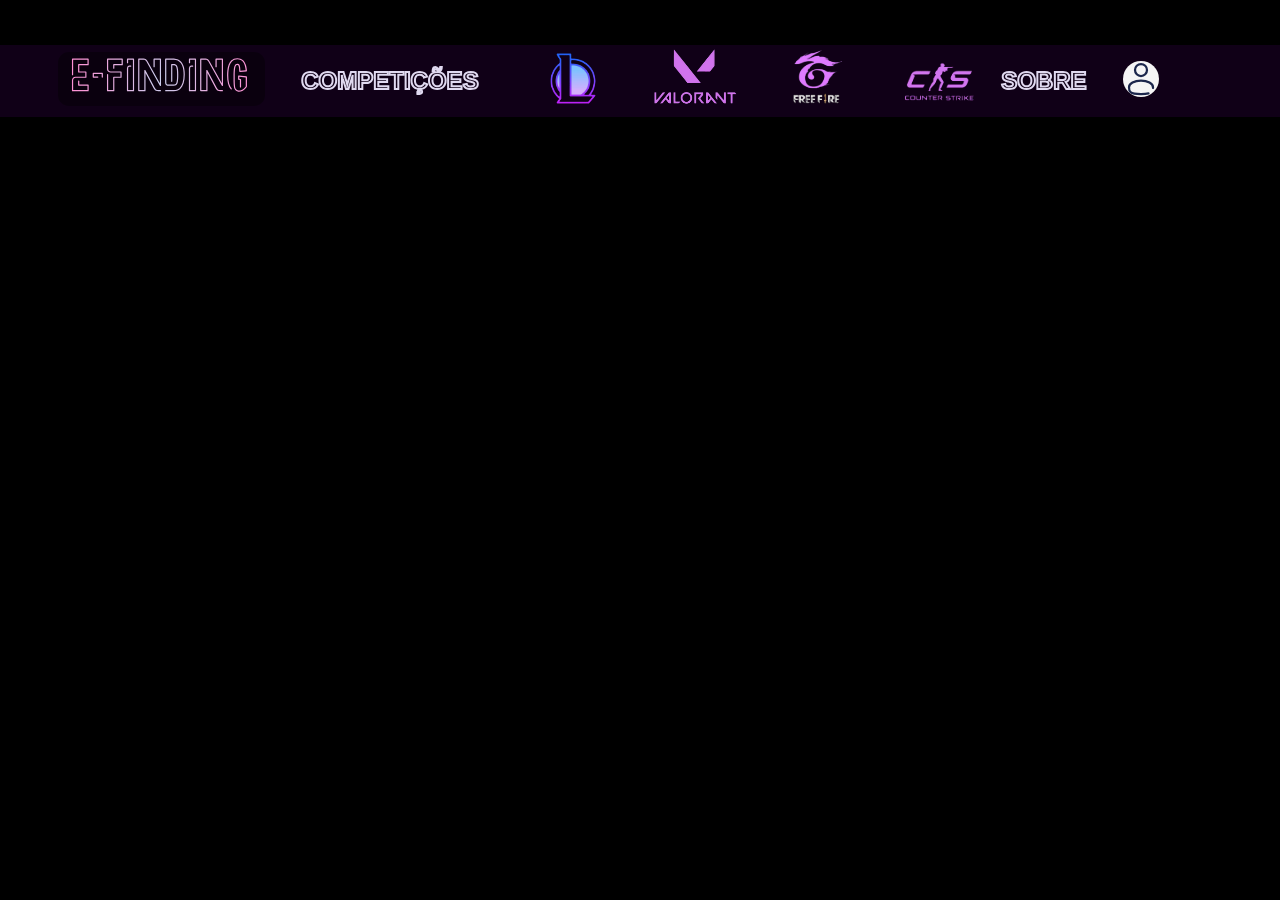
==== html/competicoes.html @ aa713867 "Pequenas alterações no design da página inicial" ====
<!DOCTYPE html>
<html lang="en">

<head>
    <meta charset="UTF-8">
    <meta name="viewport" content="width=device-width, initial-scale=1.0">
    <title>E-Finding: Conexão Gamer</title>
    <link rel="stylesheet" href="../css/main.css">
    <link rel="stylesheet" href="../css/aditional.css">
    <script src="js/main.js" defer>
    </script>
    <link rel="icon" type="image/x-icon" href="../img/favicon.ico">
</head>

<body>
    <div class="background">
        <header>
            <a href="../index.html"><img src="/img/logo.svg" alt="Logo da empresa" class="logo"></a>
            <ul>
                <li>
                    <a href="#" class="menu-item-vazado">COMPETIÇÕES</a>
                </li>
                <li>
                    <a href="#" class="icons">
                        <img src="../img/game-icons/lol.svg" alt="League of Legends">
                    </a>
                </li>
                <li>
                    <a href="#" class="icons">
                        <img src="../img/game-icons/valorant.svg" alt="Valorant">
                    </a>
                </li>
                <li>
                    <a href="#" class="icons">
                        <img src="../img/game-icons/freefire.svg" alt="Free Fire">
                    </a>
                </li>
                <li>
                    <a href="#" class="icons">
                        <img src="../img/game-icons/cs.svg" alt="Counter Strike: Global Offensive">
                    </a>
                </li>
                <li>
                    <a href="#" class="menu-item-vazado">SOBRE</a>
                </li>
                <li>
                    <a href="#" class="user-icon">
                        <img src="../img/bottons-svg/user-icon.svg" alt="Ícone de usuário">
                    </a>
                </li>
            </ul>
        </header>

</body>

</html>
---- css/main.css ----
:root {
    --bg-translucido: rgba(0, 0, 0, 0.377);
    --cor-neon-roxo: #b55fe6;
    --cor-neon-azul: #00f0ff;
    --texto-claro: #ffffff;
    --cor-texto-claro: #e0d9f0;
    --bg-roxo-translucido: #21012e85;
    --glow-azul: 0 0 5px var(--cor-neon-azul),
        0 0 8px var(--cor-neon-azul);
}

* {
    margin: 0;
    padding: 0;
    box-sizing: border-box;
}

html {
    scroll-behavior: smooth;
}

/* animations */
@keyframes deslocarBotao {
    0% {
        transform: translateX(-50%) translateY(0);
    }

    50% {
        transform: translateX(-50%) translateY(4vh);
    }

    100% {
        transform: translateX(-50%) translateY(0);
    }
}

body {
    font-family: 'Open Sans', sans-serif;
    background-repeat: no-repeat;
    min-height: 100vh;
    display: flex;
    flex-direction: column;
    background-color: black;
}

.background {
    top: 0;
    left: 0;
    width: 100%;
    height: 100%;
    background-image: url('../img/background.png');
    background-size: cover;
    background-repeat: no-repeat;
    border-radius: 3px solid var(--cor-neon-azul);
}

header {
    display: flex;
    justify-content: space-between;
    align-items: center;
    background-color: #21012e81;
    backdrop-filter: blur(1px);
    padding: 12px 40px;
    flex-direction: row;
    width: 100%;
    height: 8vh;
    position: fixed;
    z-index: 1000;
    margin-top: 5vh;
}

header ul {
    margin-left: auto;
    margin-right: 9vh;
    display: flex;
    align-items: center;
    gap: 4px;
    list-style: none;
}


.icons img {
    width: 13vh;
    height: 13vh;
}

.user-icon img {
    width: 4vh;
    height: 4vh;
    background-color: whitesmoke;
    border-radius: 50vh;
}

.logo {
    width: 23vh;
    height: auto;
    background-color: var(--bg-translucido);
    border-radius: 1.2vh;
    margin-right: 3vh;
    padding-right: 0.6vh;
    margin-left: 2vh;
    padding-left: 0.6vh;
}

header ul {
    margin-left: auto;
    display: flex;
    align-items: center;
    gap: 0.5vh;
    list-style: none;
}

header ul li {
    transition: transform 0.3s ease-in-out;
}

header ul li a {
    text-decoration: none;
    font-size: 1.2rem;
    font-weight: 300;
}

header ul li:hover {
    transform: scale(1.05);
}

.menu-item-vazado {
    font-family: 'Open Sans', sans-serif;
    font-weight: 800;
    font-size: 1.5rem;
    color: transparent;
    -webkit-text-stroke: 2px var(--cor-texto-claro);
    margin-right: 2rem;
}

main {
    display: flex;
    flex-direction: column;
    justify-content: center;
    align-items: center;
    min-height: 100vh;
    width: 100%;
}

.hero {

    min-height: 75vh;
    width: 90%;
    max-width: 1200px;
    background-color: rgba(0, 0, 0, 0.507);
    margin-top: 12vh;
    display: flex;
    flex-direction: column;
    align-items: center;
    justify-content: center;
    text-align: center;
    padding: 2rem;
    position: relative;
}

.hero h3 {
    color: black;
    background-color: var(--cor-neon-azul);
    padding: 0.6rem 1.2rem;
    border-radius: 20px;
    width: 25vh;
    margin: 0 auto 1.5rem auto;
}

.hero h1 {
    font-size: clamp(2.5rem, 6vw, 5rem);
    /* MÁGICA: Diminui em telas menores e expande até 5rem no monitor grande */
    color: var(--cor-neon-azul);
    text-shadow: var(--glow-azul);
    margin-bottom: 1.5rem;
    line-height: 1.2;
}

.hero p {
    font-weight: 600;
    /* Corrigido de 2000 (valores de font-weight vão até 900) */
    font-size: clamp(1.1rem, 2vw, 1.7rem);
    /* Fonte fluida conforme o tamanho do monitor */
    color: var(--texto-claro);
    max-width: 40rem;
    margin: 0 auto 2.5rem auto;
}


.arrow-button {
    position: absolute;
    bottom: 1vh;
    top: 62vh;
    left: 50%;
    transform: translateX(-50%);
    border: none;
    width: 8.5rem;
    height: 8.5rem;
    display: flex;
    justify-content: center;
    align-items: center;
    cursor: pointer;
    background-color: transparent;
}

.arrow-button img {
    width: 100%;
    /* Força a imagem a respeitar o tamanho do botão pai */
    height: 100%;
    object-fit: contain;
}

.arrow-button:hover {
    animation: deslocarBotao 1.3s ease-in-out infinite;
}

.arrow-button a {
    text-decoration: none;
}

.btn-hero {
    display: inline-block;
    color: var(--cor-neon-azul);
    padding: 1rem 2rem;
    font-size: 1.2rem;
    text-decoration: none;
    border: none;
    border-radius: 10px;
    background-color: black;
    background-image: url('/img/bottons-svg/bordas.svg');
    background-size: 125% 125%;
    background-repeat: no-repeat;
    background-position: center;
    transition: all 0.5s ease-in-out;
    margin-bottom: 3rem;

}

.btn-hero:hover {
    color: var(--cor-neon-roxo);
    transform: scale(1.05);
}

.games {
    width: 100%;
    height: 100vh;
    background: linear-gradient(to top, black, rgb(48, 9, 48), black);
    display: flex;
    justify-content: center;
    align-items: center;
}

.games a {
    text-decoration: none;
    font-weight: 600;
}

.game-icons {
    margin-left: 50px;
    display: flex;
    justify-content: center;
    align-items: center;
    flex-direction: column;
    gap: 20px;
    padding: 50px 0;
    transition: transform 0.5s ease-in-out;
    margin-left: 50px;
}

.game-icons p {
    color: var(--texto-claro);
    font-weight: 2000;
    font-size: 1.7rem;
    color: var(--texto-claro);
    width: 500px;
    margin-top: 0;
    display: flex;
    align-items: center;
    text-align: center;
}

.game-icons h2 {
    font-size: 3.5rem;
    color: var(--cor-neon-azul);
    text-shadow: var(--glow-azul);
    margin-bottom: 10px;
    margin-bottom: -20px;
}

.game-icons img {
    width: 20vh;
    transition: transform 0.3s ease-in-out;
}

.game-icons img:hover {
    transform: scale(1.1);
}

.carousel {
    box-shadow: 0 0 10px var(--cor-neon-azul);
    position: relative;
    width: 80vh;
    height: auto;
    overflow: hidden;
    border-radius: 10px;
    aspect-ratio: 16/9;
}

.container a {
    position: absolute;
    top: 0;
    left: 0;
    width: 100%;
    height: 100%;
    opacity: 0;
    transition: opacity 0.8s ease-in-out;
}


.container a.ativo {
    opacity: 1;
}

.container img {
    object-fit: cover;
    width: 100%;
    height: 100%;
}

.final {
    width: 100%;
    min-height: 100vh;
    background-image: url('../img/bg3.png');
    background-size: cover;
    background-repeat: no-repeat;
    display: flex;
    flex-direction: column;
    justify-content: center;
    align-items: center;
    gap: 1.5rem;
    padding: 2rem 1rem;
}

.final p {
    margin-top: 5vh;
    width: min(90vh, 90%);
    height: auto;
    font-weight: 600;
    font-size: 1.4rem;
    color: var(--texto-claro);
    background-color: var(--bg-roxo-translucido);
    padding: 50px;
    text-align: center;
    border-width: 5px;
    border-style: double;
    border-color: #aa0000;
    box-shadow: 0 0 10px rgba(255, 255, 255, 0.35),
        inset 0 0 10px rgba(255, 255, 255, 0.35);
}

.topo {
    display: flex;
    justify-content: center;
    align-items: center;
    width: 100%;
}

.topo a {
    color: var(--cor-neon-azul);
    text-decoration: none;
    font-weight: 700;
    padding: 0.75rem 1.2rem;
    border: 1px solid rgba(255, 255, 255, 0.2);
    border-radius: 999px;
    background: rgba(0, 0, 0, 0.35);
    transition: transform 0.3s ease, color 0.3s ease;
}

.topo a:hover {
    color: var(--cor-texto-claro);
    transform: translateY(-2px);
}

footer {
    width: 100%;
    background: var(--bg-roxo-translucido);
    backdrop-filter: blur(8px);
    -webkit-backdrop-filter: blur(8px);
    padding: 28px 40px;
    border-top: 1px solid rgba(255, 255, 255, 0.12);
    box-shadow: 0 -8px 24px rgba(0, 0, 0, 0.25);
}

.footer-content {
    max-width: 1200px;
    margin: 0 auto;
    display: flex;
    justify-content: space-between;
    align-items: center;
    color: var(--texto-claro);
    gap: 20px;
    font-size: 1rem;
}

.footer-content p {
    margin: 0;
    opacity: 0.95;
}

.footer-links {
    display: flex;
    gap: 20px;
    flex-wrap: wrap;
}

.footer-links a {
    color: var(--cor-neon-azul);
    text-decoration: none;
    font-weight: 600;
    opacity: 0.95;
    transition: color 0.3s ease, opacity 0.3s ease;
}

.footer-links a:hover {
    color: var(--cor-texto-claro);
    opacity: 1;
}


/* ==========================================================================
   MÍDIA 1024px
   ========================================================================== */
@media screen and (max-width: 1024px) {
    header {
        padding: 12px 20px;
        margin-top: 2vh;
    }

    .games {
        height: auto;
        min-height: 100vh;
        padding: 4rem 0;
        flex-direction: column;
        gap: 3rem;
    }

    .game-icons {
        margin-left: 0;
        padding: 20px;
        width: 100%;
        /* Garante que ocupe a tela direito */
    }

    .game-icons p {
        width: 90%;
        max-width: 500px;
        /* Altera de largura fixa para largura máxima fluida */
        margin: 0 auto;
    }

    .carousel {
        width: 70vw;
    }

    .final p {
        width: 80%;
        padding: 30px;
    }

    .topo {
        width: 100%;
    }
}

/* ==========================================================================
   MÍDIA 768px (ONDE ESTAVA O PROBLEMA)
   ========================================================================== */
@media screen and (max-width: 768px) {
    header {
        height: auto;
        flex-direction: column;
        gap: 15px;
        position: relative;
        margin-top: 0;
        padding: 15px;
    }

    /* Esconde apenas os ícones normais, mantém o user-icon visível */
    header .icons {
        display: none !important;
    }

    header .user-icon {
        display: block;
    }

    header ul {
        margin: 0 auto;
        flex-wrap: wrap;
        justify-content: center;
        gap: 15px;
    }

    .menu-item-vazado {
        margin-right: 0;
        font-size: 1.2rem;
    }

    /* Hero colado no topo */
    .hero {
        margin-top: -30vh;
        padding-top: 2rem;
        min-height: 60vh;
    }

    .hero h3 {
        width: 100%;
        max-width: 300px;
    }

    /* CORREÇÃO DO TEXTO E DOS ÍCONES QUE ESTOURARAM nos prints */
    .game-icons {
        width: 100%;
        max-width: 100%;
        padding: 10px;
        overflow: hidden;
        /* Evita que o conteúdo force rolagem para o lado */
    }

    .game-icons h2 {
        font-size: 2.5rem;
        /* Ajustado para não estourar no celular */
        margin-bottom: 10px;
        text-align: center;
    }

    /* ARRUMA OS ÍCONES: Cria um grid/flex para os logos dos jogos não isolarem o CS */
    .game-icons div,
    .game-icons .container-logos {
        display: flex;
        flex-wrap: wrap;
        justify-content: center;
        gap: 15px;
        width: 100%;
    }

    .game-icons p {
        width: 100% !important;
        /* Sobrescreve os 500px fixos que quebraram a tela */
        max-width: 90vw;
        font-size: 1.4rem;
        padding: 0 10px;
        display: block;
        /* Tira o flex que desalinhava o texto */
        text-align: center;
    }

    .arrow-button {
        top: auto;
        bottom: 2vh;
        width: 5rem;
        height: 5rem;
    }

    .carousel {
        width: 90vw;
    }

    .footer-content {
        flex-direction: column;
        text-align: center;
        gap: 15px;
    }

    .footer-links {
        justify-content: center;
    }
}

/* ==========================================================================
   MÍDIA 480px
   ========================================================================== */
@media screen and (max-width: 480px) {
    .logo {
        width: 18vh;
    }

    header ul li a {
        font-size: 1rem;
    }

    .game-icons h2 {
        font-size: 2rem;
    }

    .game-icons p {
        font-size: 1.1rem;
    }

    .final p {
        font-size: 1.1rem;
        padding: 20px;
        border-width: 3px;
        width: 95%;
        /* Garante que caiba em telas muito pequenas */
    }
}
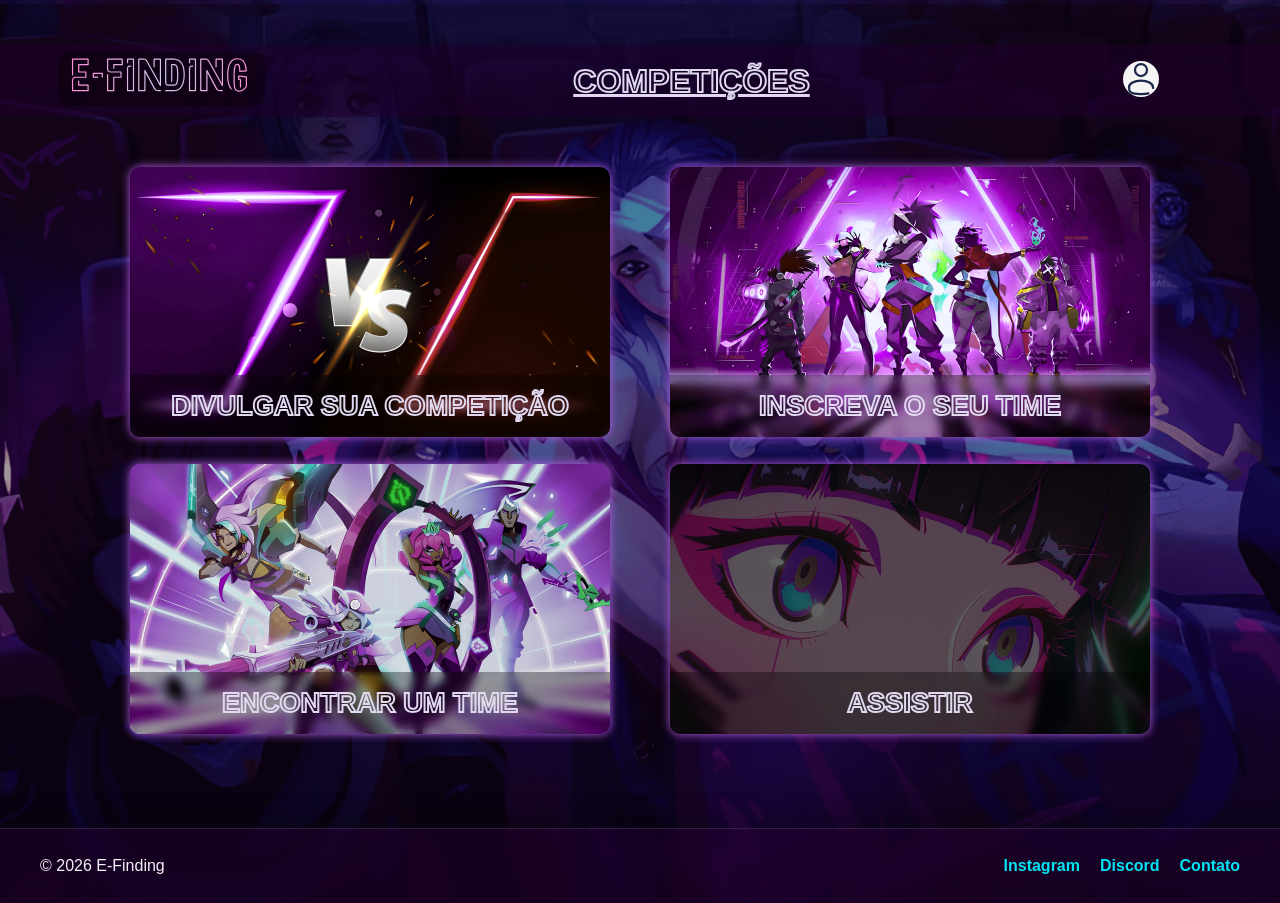
==== commit 55be2ed4: "Adicionada a página de competições e os ícones presentes nela" ====
--- a/html/competicoes.html
+++ b/html/competicoes.html
@@ -15,34 +15,13 @@
 <body>
     <div class="background">
         <header>
-            <a href="../index.html"><img src="/img/logo.svg" alt="Logo da empresa" class="logo"></a>
+            <a href="../index.html"><img src="/img/logo.svg" alt="Logo da empresa" class="logo-competicoes"></a>
+
+            <div>
+                <a href="#" class="principal-vazado">COMPETIÇÕES</a>
+            </div>
+
             <ul>
-                <li>
-                    <a href="#" class="menu-item-vazado">COMPETIÇÕES</a>
-                </li>
-                <li>
-                    <a href="#" class="icons">
-                        <img src="../img/game-icons/lol.svg" alt="League of Legends">
-                    </a>
-                </li>
-                <li>
-                    <a href="#" class="icons">
-                        <img src="../img/game-icons/valorant.svg" alt="Valorant">
-                    </a>
-                </li>
-                <li>
-                    <a href="#" class="icons">
-                        <img src="../img/game-icons/freefire.svg" alt="Free Fire">
-                    </a>
-                </li>
-                <li>
-                    <a href="#" class="icons">
-                        <img src="../img/game-icons/cs.svg" alt="Counter Strike: Global Offensive">
-                    </a>
-                </li>
-                <li>
-                    <a href="#" class="menu-item-vazado">SOBRE</a>
-                </li>
                 <li>
                     <a href="#" class="user-icon">
                         <img src="../img/bottons-svg/user-icon.svg" alt="Ícone de usuário">
@@ -51,6 +30,40 @@
             </ul>
         </header>
 
+        <main class="main-competicoes">
+            <div>
+                <button id="divulgar">
+                    <span class="principal-vazado">DIVULGAR SUA COMPETIÇÃO</span>
+                </button>
+            </div>
+            <div>
+                <button id="time">
+                    <span class="principal-vazado">INSCREVA O SEU TIME</span>
+                </button>
+            </div>
+            <div>
+                <button id="encontre">
+                    <span class="principal-vazado">ENCONTRAR UM TIME</span>
+                </button>
+            </div>
+            <div>
+                <button id="assista">
+                    <span class="principal-vazado">ASSISTIR</span>
+                </button>
+            </div>
+        </main>
+
+        <footer>
+            <div class="footer-content">
+                <p>© 2026 E-Finding</p>
+                <div class="footer-links">
+                    <a href="https://www.youtube.com/shorts/ei_2rfHyqCU" target="blank">Instagram</a>
+                    <a href="https://www.youtube.com/shorts/ei_2rfHyqCU" target="blank">Discord</a>
+                    <a href="https://www.youtube.com/shorts/ei_2rfHyqCU" target="blank">Contato</a>
+                </div>
+            </div>
+        </footer>
+
 </body>
 
 </html>
--- a/css/main.css
+++ b/css/main.css
@@ -100,6 +100,11 @@
     padding-right: 0.6vh;
     margin-left: 2vh;
     padding-left: 0.6vh;
+    transition: transform 0.3s ease-in-out;
+}
+
+.logo:hover{
+    transform: scale(1.05);
 }
 
 header ul {
@@ -127,7 +132,7 @@
 .menu-item-vazado {
     font-family: 'Open Sans', sans-serif;
     font-weight: 800;
-    font-size: 1.5rem;
+    font-size: 1.7rem;
     color: transparent;
     -webkit-text-stroke: 2px var(--cor-texto-claro);
     margin-right: 2rem;
--- a/css/aditional.css
+++ b/css/aditional.css
@@ -0,0 +1,135 @@
+:root {
+    --bg-translucido: rgba(0, 0, 0, 0.377);
+    --cor-neon-roxo: #b55fe6;
+    --cor-neon-azul: #00f0ff;
+    --texto-claro: #ffffff;
+    --cor-texto-claro: #e0d9f0;
+    --bg-roxo-translucido: #21012e85;
+    --glow-azul: 0 0 5px var(--cor-neon-azul),
+        0 0 8px var(--cor-neon-azul);
+}
+
+* {
+    margin: 0;
+    padding: 0;
+    box-sizing: border-box;
+}
+
+html {
+    scroll-behavior: smooth;
+}
+
+/* animations */
+@keyframes deslocarBotao {
+    0% {
+        transform: translateX(-50%) translateY(0);
+    }
+
+    50% {
+        transform: translateX(-50%) translateY(4vh);
+    }
+
+    100% {
+        transform: translateX(-50%) translateY(0);
+    }
+}
+
+.principal-vazado {
+    font-family: 'Open Sans', sans-serif;
+    font-weight: 800;
+    font-size: 2rem;
+    color: transparent;
+    -webkit-text-stroke: 2px var(--cor-texto-claro);
+    margin-right: 2rem;
+}
+
+header div {
+    display: flex;
+    align-items: center;
+    justify-content: center;
+    text-align: center;
+    margin-left: auto;
+    transition: transform 0.4s ease-in-out;
+}
+
+header div:hover {
+    transform: scale(1.05);
+}
+
+.logo-competicoes {
+    width: 23vh;
+    height: auto;
+    background-color: var(--bg-translucido);
+    border-radius: 1.2vh;
+    margin-right: 3vh;
+    padding-right: 0.6vh;
+    margin-left: 2vh;
+    padding-left: 0.6vh;
+    transition: transform 0.3s ease-in-out;
+}
+
+.logo-competicoes:hover {
+    transform: scale(1.05);
+}
+
+.main-competicoes {
+    display: grid;
+    grid-template-columns: repeat(2, 1fr);
+    justify-items: center;
+    align-items: center;
+    width: 100%;
+    max-width: 120vh;
+    margin: 0 auto;
+    margin-bottom: 7vh;
+    margin-top: 15vh;
+    min-height: 70vh;
+    padding: 2vh 0;
+}
+
+.main-competicoes button {
+    border: none;
+    outline: none;
+    cursor: pointer;
+    aspect-ratio: 16/9;
+    height: 30vh;
+    border-radius: 10px;
+    box-shadow: 0 0 10px var(--cor-neon-roxo);
+    display: flex;
+    flex-direction: column;
+    justify-content: flex-end;
+    overflow: hidden;
+    background-size: cover;
+    background-position: center;
+    font-size: 1.6rem;
+}
+
+.main-competicoes button span,
+.main-competicoes button p,
+.main-competicoes button .principal-vazado {
+    width: 100%;
+    background: rgba(0, 0, 0, 0.329);
+    padding: 15px 0;
+    text-align: center;
+    font-size: 1.7rem;
+    backdrop-filter: blur(4px);
+    font-family: 'Open Sans', sans-serif;
+    font-weight: 800;
+    color: transparent;
+    -webkit-text-stroke: 2px var(--cor-texto-claro);
+}
+
+#divulgar {
+    background-image: url(../img/btn-background/divulgar.png);
+}
+
+#time {
+    background-image: url(../img/btn-background/time.png)
+}
+
+#encontre {
+    background-image: url(../img/btn-background/encontre.png)
+}
+
+#assista {
+    background-image: url(../img/btn-background/assistir.png)
+}
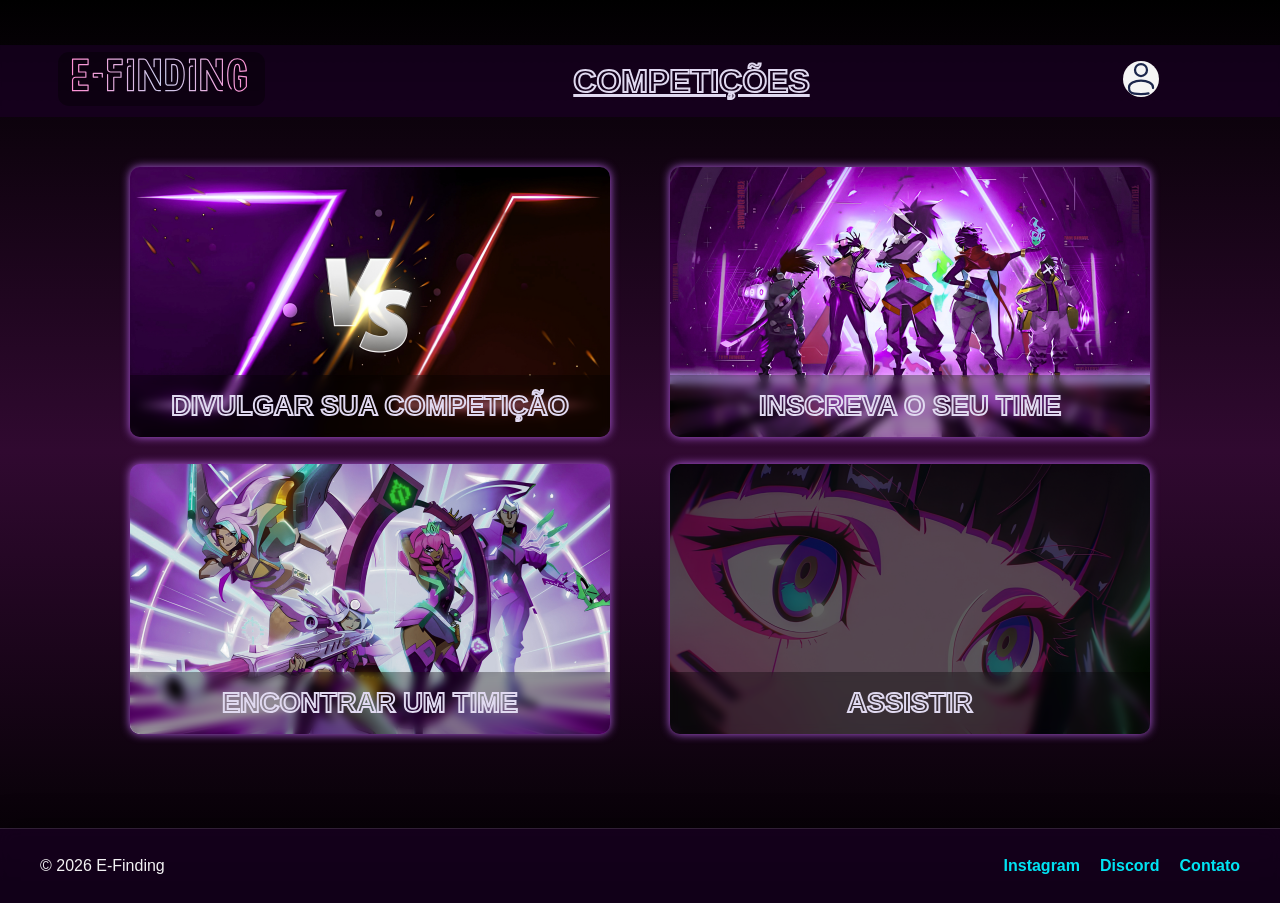
==== commit c12aa2b5: "Atualização de js, caminhos de imagens e css" ====
--- a/html/competicoes.html
+++ b/html/competicoes.html
@@ -7,13 +7,13 @@
     <title>E-Finding: Conexão Gamer</title>
     <link rel="stylesheet" href="../css/main.css">
     <link rel="stylesheet" href="../css/aditional.css">
-    <script src="js/main.js" defer>
+    <script src="../js/main.js" defer>
     </script>
     <link rel="icon" type="image/x-icon" href="../img/favicon.ico">
 </head>
 
 <body>
-    <div class="background">
+    <div class="background-competicoes">
         <header>
             <a href="../index.html"><img src="/img/logo.svg" alt="Logo da empresa" class="logo-competicoes"></a>
 
--- a/css/main.css
+++ b/css/main.css
@@ -32,15 +32,38 @@
     100% {
         transform: translateX(-50%) translateY(0);
     }
-}
-
+
+    fadeIn {
+    from {
+        opacity: 0;
+        transform: translateY(2vh); /* Dá um leve efeito de subida opcional */
+    }
+    to {
+        opacity: 1;
+        transform: translateY(0);
+    }
+}
+}
 body {
+    opacity: 0;
+    transition: opacity 0.4s ease-in-out, transform 0.4s ease-in-out;
     font-family: 'Open Sans', sans-serif;
     background-repeat: no-repeat;
     min-height: 100vh;
     display: flex;
     flex-direction: column;
     background-color: black;
+}
+
+body.pagina-carregada {
+    opacity: 1;
+    animation: fadeIn 0.5s ease-in-out forwards;
+}
+
+/* Classe de saída (fade-out) para quando clicar em um link */
+body.pagina-saindo {
+    opacity: 0;
+    transform: translateY(-2vh);
 }
 
 .background {
@@ -103,7 +126,7 @@
     transition: transform 0.3s ease-in-out;
 }
 
-.logo:hover{
+.logo:hover {
     transform: scale(1.05);
 }
 
--- a/css/aditional.css
+++ b/css/aditional.css
@@ -31,6 +31,18 @@
 
     100% {
         transform: translateX(-50%) translateY(0);
+    }
+
+    fadeIn {
+        from {
+            opacity: 0;
+            transform: translateY(2vh);
+        }
+
+        to {
+            opacity: 1;
+            transform: translateY(0);
+        }
     }
 }
 
@@ -101,6 +113,11 @@
     background-size: cover;
     background-position: center;
     font-size: 1.6rem;
+    transition: transform 0.4s ease-in-out;
+}
+
+.main-competicoes button:hover{
+    transform: scale(1.01);
 }
 
 .main-competicoes button span,
@@ -132,4 +149,8 @@
 
 #assista {
     background-image: url(../img/btn-background/assistir.png)
+}
+
+.background-competicoes{
+        background: linear-gradient(to top, black, rgb(48, 9, 48), black);
 }
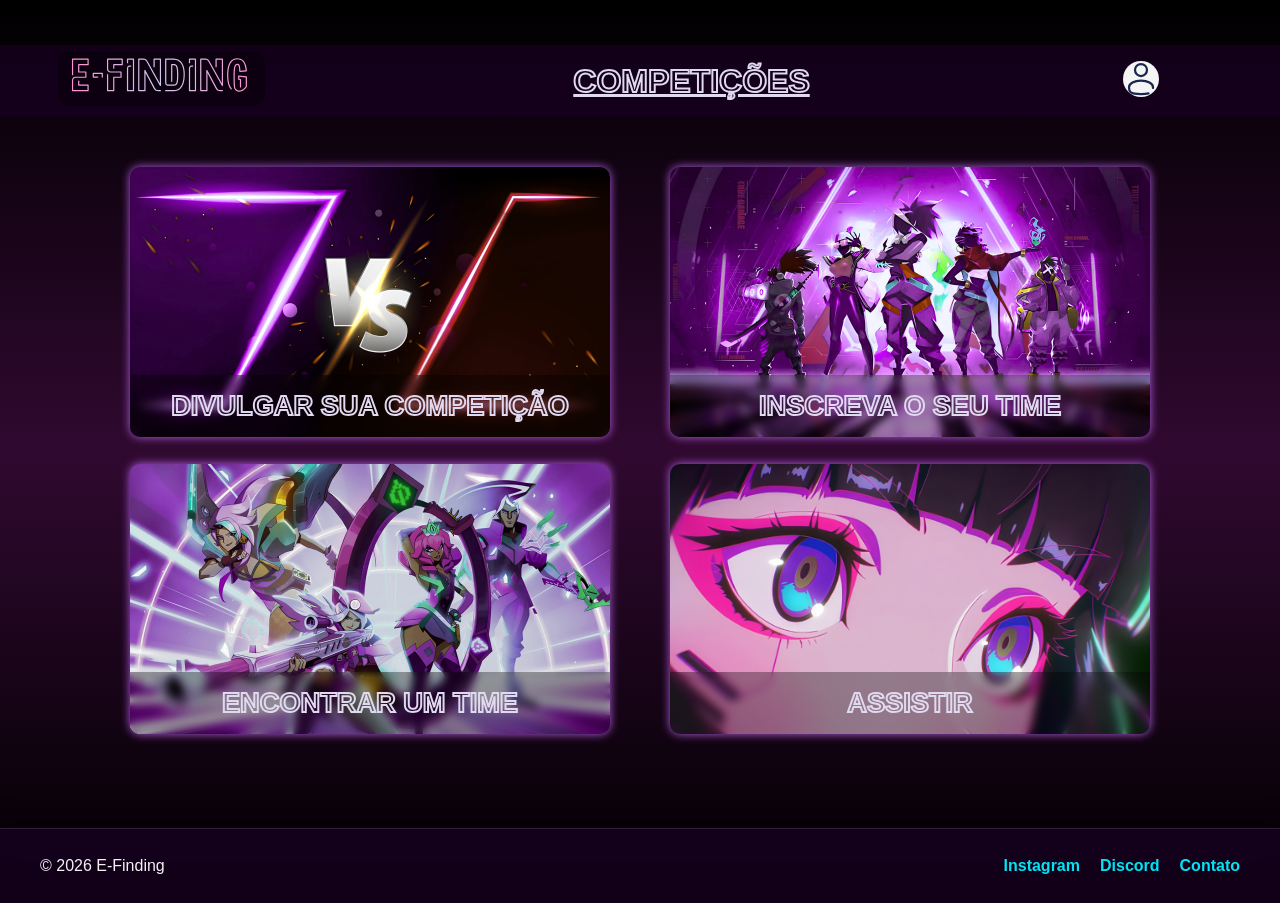
==== commit b10e4c6e: "Alterações em javascript e adição de formulário Alterações no main.js para deixar a página competiçõ" ====
--- a/html/competicoes.html
+++ b/html/competicoes.html
@@ -7,18 +7,19 @@
     <title>E-Finding: Conexão Gamer</title>
     <link rel="stylesheet" href="../css/main.css">
     <link rel="stylesheet" href="../css/aditional.css">
-    <script src="../js/main.js" defer>
-    </script>
+    <script src="../js/main.js" defer></script>
     <link rel="icon" type="image/x-icon" href="../img/favicon.ico">
 </head>
 
 <body>
+    <!-- Página de competições: navegação e ações para divulgar, inscrever e encontrar torneios -->
     <div class="background-competicoes">
+        <!-- Cabeçalho específico da página de competições -->
         <header>
             <a href="../index.html"><img src="/img/logo.svg" alt="Logo da empresa" class="logo-competicoes"></a>
 
             <div>
-                <a href="#" class="principal-vazado">COMPETIÇÕES</a>
+                <a href="#" class="principal-vazado" onclick="voltaTudo()">COMPETIÇÕES</a>
             </div>
 
             <ul>
@@ -30,40 +31,97 @@
             </ul>
         </header>
 
+        <!-- Menu principal da página: botões de ação para o usuário -->
         <main class="main-competicoes">
-            <div>
-                <button id="divulgar">
+            <div class="ativo">
+                <button id="divulgar" onclick="mostraFormulario('secao-divulgar')">
                     <span class="principal-vazado">DIVULGAR SUA COMPETIÇÃO</span>
                 </button>
             </div>
-            <div>
+            <div class="ativo">
                 <button id="time">
                     <span class="principal-vazado">INSCREVA O SEU TIME</span>
                 </button>
             </div>
-            <div>
+            <div class="ativo">
                 <button id="encontre">
                     <span class="principal-vazado">ENCONTRAR UM TIME</span>
                 </button>
             </div>
-            <div>
-                <button id="assista">
-                    <span class="principal-vazado">ASSISTIR</span>
-                </button>
+            <div class="ativo">
+                <a href="https://www.twitch.tv/efinding" target="_blank">
+                    <button id="assista">
+                        <span class="principal-vazado"> ASSISTIR</span>
+                    </button>
+                </a>
             </div>
         </main>
 
+        <!-- Rodapé da página de competições -->
         <footer>
             <div class="footer-content">
                 <p>© 2026 E-Finding</p>
                 <div class="footer-links">
-                    <a href="https://www.youtube.com/shorts/ei_2rfHyqCU" target="blank">Instagram</a>
-                    <a href="https://www.youtube.com/shorts/ei_2rfHyqCU" target="blank">Discord</a>
-                    <a href="https://www.youtube.com/shorts/ei_2rfHyqCU" target="blank">Contato</a>
+                    <a href="https://www.youtube.com/shorts/ei_2rfHyqCU" target="_blank">Instagram</a>
+                    <a href="https://www.youtube.com/shorts/ei_2rfHyqCU" target="_blank">Discord</a>
+                    <a href="https://www.youtube.com/shorts/ei_2rfHyqCU" target="_blank">Contato</a>
                 </div>
             </div>
         </footer>
 
-</body>
+        <!-- Modal/formulário para divulgar uma competição -->
+        <section id="secao-divulgar" class="secao-conteudo">
+            <div class="form-container">
+                <button type="button" class="btn-fechar" onclick="fecharFormulario('secao-divulgar')">&times;</button>
+                
+                <h2>Divulgar sua Competição</h2>
+                <p>Preencha os dados do torneio. A nossa equipe irá validar as informações antes da publicação.</p>
 
+                <form id="form-competicao" onsubmit="alert('Torneio enviado para análise dos administradores!'); fecharFormulario('secao-divulgar'); return false;">
+
+                    <div class="input-group">
+                        <label for="nome-torneio">Nome do Torneio</label>
+                        <input type="text" id="nome-torneio" placeholder="Ex: Copa Elite e-Finding" required>
+                    </div>
+
+                    <div class="input-group-row">
+                        <div class="input-group">
+                            <label for="jogo-torneio">Selecione o Jogo</label>
+                            <select id="jogo-torneio" required>
+                                <option value="" disabled selected>Escolha o jogo...</option>
+                                <option value="lol">League of Legends</option>
+                                <option value="valorant">Valorant</option>
+                                <option value="freefire">Free Fire</option>
+                                <option value="cs">Counter Strike</option>
+                            </select>
+                        </div>
+
+                        <div class="input-group">
+                            <label for="data-torneio">Data de Início</label>
+                            <input type="date" id="data-torneio" required>
+                        </div>
+                    </div>
+
+                    <div class="input-group-row">
+                        <div class="input-group">
+                            <label for="premiacao">Premiação (R$ ou Itens)</label>
+                            <input type="text" id="premiacao" placeholder="Ex: R$ 500,00 ou VP/RP" required>
+                        </div>
+
+                        <div class="input-group">
+                            <label for="vagas-torneio">Quantidade de Vagas</label>
+                            <input type="number" id="vagas-torneio" min="2" placeholder="Ex: 16" required>
+                        </div>
+                    </div>
+
+                    <div class="input-group">
+                        <label for="link-regulamento">Link do Regulamento / Discord</label>
+                        <input type="url" id="link-regulamento" placeholder="https://discord.gg/... ou link do doc" required>
+                    </div>
+
+                    <button type="submit" class="btn-enviar">Enviar para Análise</button>
+                </form>
+            </div>
+        </section>
+    </div> </body>
 </html>
--- a/css/main.css
+++ b/css/main.css
@@ -1,3 +1,4 @@
+/* Base do site: variáveis de cor, reset e comportamento geral */
 :root {
     --bg-translucido: rgba(0, 0, 0, 0.377);
     --cor-neon-roxo: #b55fe6;
@@ -19,7 +20,6 @@
     scroll-behavior: smooth;
 }
 
-/* animations */
 @keyframes deslocarBotao {
     0% {
         transform: translateX(-50%) translateY(0);
@@ -33,17 +33,22 @@
         transform: translateX(-50%) translateY(0);
     }
 
-    fadeIn {
+
+
+}
+
+@keyframes fadeIn {
     from {
         opacity: 0;
-        transform: translateY(2vh); /* Dá um leve efeito de subida opcional */
-    }
+        transform: translateY(2vh);
+    }
+
     to {
         opacity: 1;
         transform: translateY(0);
     }
 }
-}
+
 body {
     opacity: 0;
     transition: opacity 0.4s ease-in-out, transform 0.4s ease-in-out;
@@ -57,10 +62,8 @@
 
 body.pagina-carregada {
     opacity: 1;
-    animation: fadeIn 0.5s ease-in-out forwards;
-}
-
-/* Classe de saída (fade-out) para quando clicar em um link */
+}
+
 body.pagina-saindo {
     opacity: 0;
     transform: translateY(-2vh);
@@ -197,7 +200,6 @@
 
 .hero h1 {
     font-size: clamp(2.5rem, 6vw, 5rem);
-    /* MÁGICA: Diminui em telas menores e expande até 5rem no monitor grande */
     color: var(--cor-neon-azul);
     text-shadow: var(--glow-azul);
     margin-bottom: 1.5rem;
@@ -206,9 +208,7 @@
 
 .hero p {
     font-weight: 600;
-    /* Corrigido de 2000 (valores de font-weight vão até 900) */
     font-size: clamp(1.1rem, 2vw, 1.7rem);
-    /* Fonte fluida conforme o tamanho do monitor */
     color: var(--texto-claro);
     max-width: 40rem;
     margin: 0 auto 2.5rem auto;
@@ -233,7 +233,6 @@
 
 .arrow-button img {
     width: 100%;
-    /* Força a imagem a respeitar o tamanho do botão pai */
     height: 100%;
     object-fit: contain;
 }
@@ -297,7 +296,7 @@
 
 .game-icons p {
     color: var(--texto-claro);
-    font-weight: 2000;
+    font-weight: 800;
     font-size: 1.7rem;
     color: var(--texto-claro);
     width: 500px;
@@ -355,6 +354,7 @@
     height: 100%;
 }
 
+/* Seção final: mensagem institucional e botão de retorno ao topo */
 .final {
     width: 100%;
     min-height: 100vh;
@@ -409,6 +409,7 @@
     transform: translateY(-2px);
 }
 
+/* Rodapé: informações de copyright e links de navegação */
 footer {
     width: 100%;
     background: var(--bg-roxo-translucido);
@@ -455,9 +456,6 @@
 }
 
 
-/* ==========================================================================
-   MÍDIA 1024px
-   ========================================================================== */
 @media screen and (max-width: 1024px) {
     header {
         padding: 12px 20px;
@@ -476,13 +474,11 @@
         margin-left: 0;
         padding: 20px;
         width: 100%;
-        /* Garante que ocupe a tela direito */
     }
 
     .game-icons p {
         width: 90%;
         max-width: 500px;
-        /* Altera de largura fixa para largura máxima fluida */
         margin: 0 auto;
     }
 
@@ -500,9 +496,6 @@
     }
 }
 
-/* ==========================================================================
-   MÍDIA 768px (ONDE ESTAVA O PROBLEMA)
-   ========================================================================== */
 @media screen and (max-width: 768px) {
     header {
         height: auto;
@@ -513,7 +506,6 @@
         padding: 15px;
     }
 
-    /* Esconde apenas os ícones normais, mantém o user-icon visível */
     header .icons {
         display: none !important;
     }
@@ -534,7 +526,6 @@
         font-size: 1.2rem;
     }
 
-    /* Hero colado no topo */
     .hero {
         margin-top: -30vh;
         padding-top: 2rem;
@@ -546,23 +537,19 @@
         max-width: 300px;
     }
 
-    /* CORREÇÃO DO TEXTO E DOS ÍCONES QUE ESTOURARAM nos prints */
     .game-icons {
         width: 100%;
         max-width: 100%;
         padding: 10px;
         overflow: hidden;
-        /* Evita que o conteúdo force rolagem para o lado */
     }
 
     .game-icons h2 {
         font-size: 2.5rem;
-        /* Ajustado para não estourar no celular */
         margin-bottom: 10px;
         text-align: center;
     }
 
-    /* ARRUMA OS ÍCONES: Cria um grid/flex para os logos dos jogos não isolarem o CS */
     .game-icons div,
     .game-icons .container-logos {
         display: flex;
@@ -574,12 +561,10 @@
 
     .game-icons p {
         width: 100% !important;
-        /* Sobrescreve os 500px fixos que quebraram a tela */
         max-width: 90vw;
         font-size: 1.4rem;
         padding: 0 10px;
         display: block;
-        /* Tira o flex que desalinhava o texto */
         text-align: center;
     }
 
@@ -605,9 +590,6 @@
     }
 }
 
-/* ==========================================================================
-   MÍDIA 480px
-   ========================================================================== */
 @media screen and (max-width: 480px) {
     .logo {
         width: 18vh;
@@ -630,6 +612,5 @@
         padding: 20px;
         border-width: 3px;
         width: 95%;
-        /* Garante que caiba em telas muito pequenas */
     }
 }
--- a/css/aditional.css
+++ b/css/aditional.css
@@ -19,7 +19,6 @@
     scroll-behavior: smooth;
 }
 
-/* animations */
 @keyframes deslocarBotao {
     0% {
         transform: translateX(-50%) translateY(0);
@@ -32,19 +31,20 @@
     100% {
         transform: translateX(-50%) translateY(0);
     }
-
-    fadeIn {
-        from {
-            opacity: 0;
-            transform: translateY(2vh);
-        }
-
-        to {
-            opacity: 1;
-            transform: translateY(0);
-        }
-    }
-}
+}
+
+@keyframes fadeIn {
+    from {
+        opacity: 0;
+        transform: translateY(2vh);
+    }
+
+    to {
+        opacity: 1;
+        transform: translateY(0);
+    }
+}
+
 
 .principal-vazado {
     font-family: 'Open Sans', sans-serif;
@@ -84,6 +84,7 @@
     transform: scale(1.05);
 }
 
+/* Layout da página de competições: grade de botões de ação */
 .main-competicoes {
     display: grid;
     grid-template-columns: repeat(2, 1fr);
@@ -116,7 +117,11 @@
     transition: transform 0.4s ease-in-out;
 }
 
-.main-competicoes button:hover{
+.main-competicoes a {
+    text-decoration: none;
+}
+
+.main-competicoes button:hover {
     transform: scale(1.01);
 }
 
@@ -135,6 +140,17 @@
     -webkit-text-stroke: 2px var(--cor-texto-claro);
 }
 
+.ativo {
+    transition: opacity 0.5s ease, visibility 0.5s ease;
+    opacity: 1;
+    visibility: visible;
+}
+
+.ativo.escondido {
+    opacity: 0;
+    visibility: hidden;
+}
+
 #divulgar {
     background-image: url(../img/btn-background/divulgar.png);
 }
@@ -151,6 +167,154 @@
     background-image: url(../img/btn-background/assistir.png)
 }
 
-.background-competicoes{
-        background: linear-gradient(to top, black, rgb(48, 9, 48), black);
+.background-competicoes {
+    background: linear-gradient(to top, black, rgb(48, 9, 48), black);
+}
+
+/* Modal/overlay para exibir formulários e conteúdo complementar */
+.secao-conteudo {
+    display: none;
+    position: fixed;
+    top: 0;
+    left: 0;
+    width: 100vw;
+    height: 100vh;
+    background-color: rgba(0, 0, 0, 0.75);
+    backdrop-filter: blur(5px);
+    z-index: 9999;
+    justify-content: center;
+    align-items: center;
+}
+
+.secao-conteudo.ativo {
+    display: flex;
+    animation: fadeIn 0.3s ease-in-out;
+}
+
+/* Estilização do formulário de divulgação de competições */
+.form-container {
+    position: relative !important;
+    width: 90%;
+    max-width: 550px;
+    background-color: rgba(15, 2, 22, 0.95);
+    border: 2px solid var(--cor-neon-roxo);
+    box-shadow: 0 0 25px rgba(181, 95, 230, 0.4);
+    border-radius: 15px;
+    padding: 2.5rem 2rem 2rem 2rem;
+    color: var(--texto-claro);
+}
+
+.form-container h2 {
+    font-size: 1.8rem;
+    color: var(--cor-neon-azul);
+    text-shadow: var(--glow-azul);
+    margin-bottom: 0.5rem;
+    text-align: center;
+}
+
+.form-container p {
+    text-align: center;
+    color: var(--cor-texto-claro);
+    font-size: 0.9rem;
+    margin-bottom: 1.8rem;
+    opacity: 0.8;
+}
+
+.input-group {
+    display: flex;
+    flex-direction: column;
+    margin-bottom: 1.2rem;
+    width: 100%;
+}
+
+.input-group-row {
+    display: flex;
+    gap: 1rem;
+}
+
+.input-group label {
+    font-size: 0.8rem;
+    font-weight: 600;
+    margin-bottom: 0.4rem;
+    color: var(--cor-texto-claro);
+    text-transform: uppercase;
+    letter-spacing: 1px;
+}
+
+.input-group input,
+.input-group select {
+    background-color: rgba(0, 0, 0, 0.6);
+    border: 1px solid rgba(255, 255, 255, 0.15);
+    border-radius: 8px;
+    padding: 0.6rem 0.8rem;
+    color: #fff;
+    font-family: 'Open Sans', sans-serif;
+    font-size: 0.95rem;
+    transition: all 0.3s ease;
+}
+
+.input-group input:focus,
+.input-group select:focus {
+    outline: none;
+    border-color: var(--cor-neon-azul);
+    box-shadow: 0 0 8px rgba(0, 240, 255, 0.4);
+}
+
+.btn-enviar {
+    display: block !important;
+    width: 100% !important;
+    max-width: 280px !important;
+    height: 10vh !important;
+    line-height: 45px !important;
+    padding: 0 !important;
+
+    margin: 2rem auto 0 auto !important;
+    background-color: var(--cor-neon-azul);
+    color: #000;
+    font-weight: 700;
+    font-size: 1rem;
+    border: none;
+    border-radius: 8px;
+    cursor: pointer;
+    text-transform: uppercase;
+    letter-spacing: 1px;
+    transition: all 0.3s ease-in-out;
+    box-shadow: var(--glow-azul);
+    text-align: center;
+}
+
+.btn-enviar:hover {
+    background-color: var(--cor-neon-roxo);
+    color: #fff;
+    box-shadow: 0 0 12px var(--cor-neon-roxo);
+    transform: scale(1.05);
+}
+
+.btn-fechar {
+    position: absolute !important;
+    top: 20px !important;
+    right: 20px !important;
+    background: none !important;
+    border: none !important;
+    color: var(--cor-texto-claro) !important;
+    font-size: 2rem !important;
+    line-height: 1 !important;
+    cursor: pointer !important;
+    transition: all 0.2s ease !important;
+    opacity: 0.6 !important;
+    z-index: 10000 !important;
+}
+
+.btn-fechar:hover {
+    color: var(--cor-neon-roxo) !important;
+    text-shadow: 0 0 8px var(--cor-neon-roxo) !important;
+    opacity: 1 !important;
+    transform: scale(1.1) !important;
+}
+
+@media (max-width: 600px) {
+    .input-group-row {
+        flex-direction: column;
+        gap: 0;
+    }
 }
